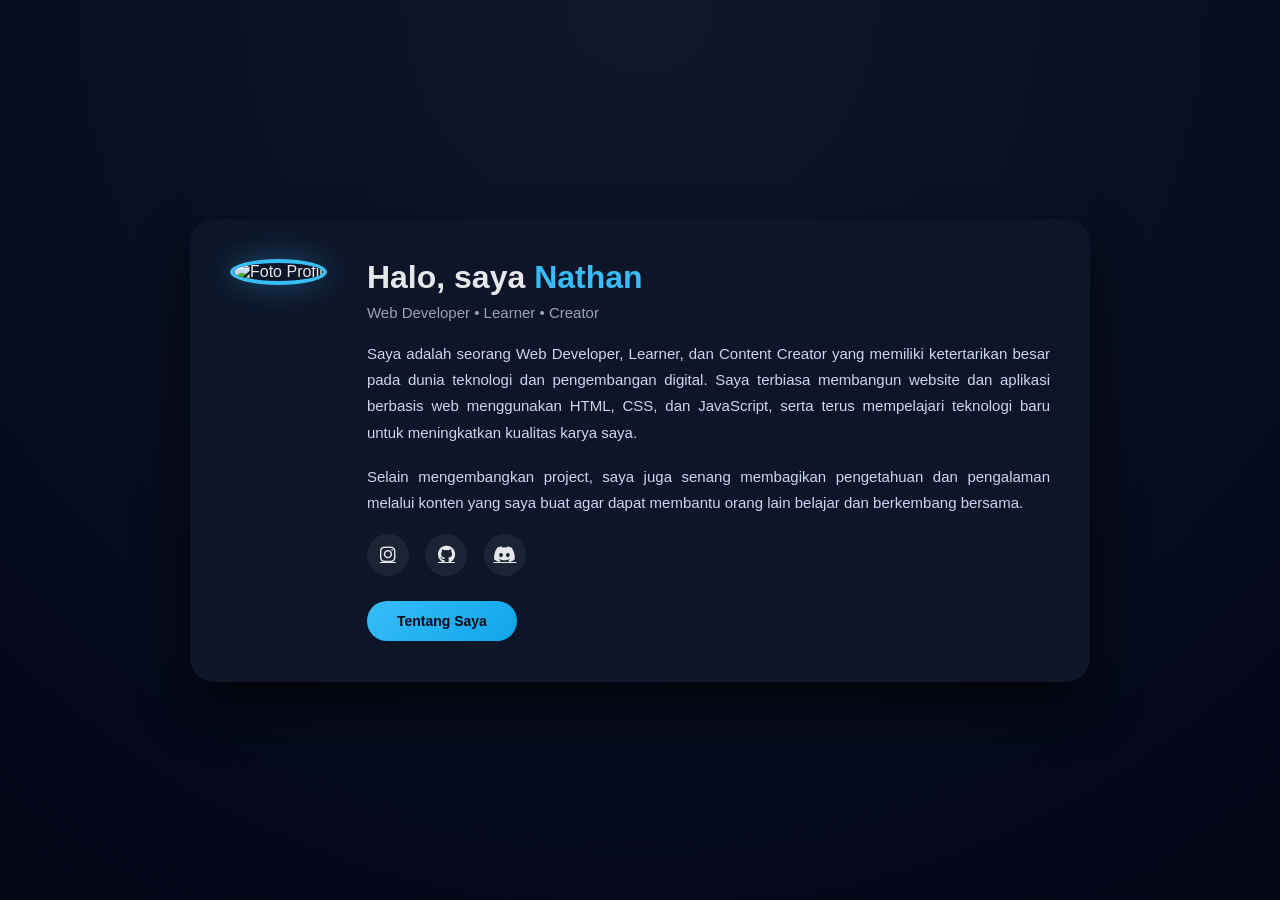
==== about/about.html @ 77d3fabb "update tampilan" ====
<!DOCTYPE html>
<html lang="id">
<head>
  <meta charset="UTF-8" />
  <meta name="viewport" content="width=device-width, initial-scale=1.0" />
  <title>About Me</title>

  <!-- CSS -->
  <link rel="stylesheet" href="about.css" />

  <!-- Font Awesome (icon) -->
  <link rel="stylesheet"
    href="https://cdnjs.cloudflare.com/ajax/libs/font-awesome/6.5.1/css/all.min.css">
</head>
<body>

  <section class="about-container">
    <div class="profile">
      <img src="https://cdn.discordapp.com/attachments/1394068619578572881/1466203368186712177/file_000000004684720681ab0781f75b24bd.png?ex=697be3cb&is=697a924b&hm=e823f5326f32f9d3fe4507c26cfea7dab4795827d26f7c28d5e58ba95d58ee17&" alt="Foto Profil">
    </div>

    <div class="about-content">
      <h1>Halo, saya <span>Nathan</span></h1>
      <p class="subtitle">Web Developer • Learner • Creator</p>

      <p class="description">
  Saya adalah seorang Web Developer, Learner, dan Content Creator yang memiliki
  ketertarikan besar pada dunia teknologi dan pengembangan digital. Saya terbiasa
  membangun website dan aplikasi berbasis web menggunakan HTML, CSS, dan
  JavaScript, serta terus mempelajari teknologi baru untuk meningkatkan kualitas
  karya saya.
  </p>

  <p class="description">
  Selain mengembangkan project, saya juga senang membagikan pengetahuan dan
  pengalaman melalui konten yang saya buat agar dapat membantu orang lain belajar
  dan berkembang bersama.
</p>

      <div class="social">
        <a href="#" title="Instagram"><i class="fab fa-instagram"></i></a>
        <a href="#" title="GitHub"><i class="fab fa-github"></i></a>
        <a href="#" title="Discord"><i class="fab fa-discord"></i></a>
      </div>

      <button id="btnMore">Tentang Saya</button>
    </div>
  </section>

  <!-- JS -->
  <script src="about.js"></script>
</body>
</html>
---- about/about.css ----
/* RESET */
* {
  margin: 0;
  padding: 0;
  box-sizing: border-box;
  font-family: "Inter", Arial, Helvetica, sans-serif;
}

/* BODY */
body {
  min-height: 100vh;
  background: radial-gradient(circle at top, #0f172a, #020617);
  display: flex;
  justify-content: center;
  align-items: center;
  padding: 20px;
  color: #e5e7eb;
}

/* CONTAINER */
.about-container {
  width: 100%;
  max-width: 900px;
  background: rgba(15, 23, 42, 0.9);
  backdrop-filter: blur(12px);
  border-radius: 24px;
  padding: 40px;
  display: flex;
  gap: 40px;
  box-shadow: 0 25px 50px rgba(0, 0, 0, 0.6);
  transition: 0.3s ease;
}

/* PROFILE */
.profile {
  flex-shrink: 0;
}

.profile img {
  width: 180px;
  height: 180px;
  border-radius: 50%;
  object-fit: cover;
  border: 4px solid #38bdf8;
  box-shadow: 0 0 30px rgba(56, 189, 248, 0.35);
}

/* CONTENT */
.about-content {
  flex: 1;
}

.about-content h1 {
  font-size: 32px;
  font-weight: 700;
  margin-bottom: 8px;
}

.about-content h1 span {
  color: #38bdf8;
}

.subtitle {
  font-size: 15px;
  color: #94a3b8;
  margin-bottom: 20px;
}

/* DESCRIPTION */
.description {
  font-size: 15px;
  line-height: 1.75;
  color: #cbd5f5;
  margin-bottom: 18px;
  text-align: justify;
}

/* SOCIAL */
.social {
  margin-top: 10px;
}

.social a {
  display: inline-flex;
  align-items: center;
  justify-content: center;
  width: 42px;
  height: 42px;
  margin-right: 12px;
  border-radius: 50%;
  background: rgba(255, 255, 255, 0.06);
  color: #e5e7eb;
  font-size: 18px;
  transition: 0.3s ease;
}

.social a:hover {
  background: #38bdf8;
  color: #020617;
  transform: translateY(-4px);
}

/* BUTTON */
button {
  margin-top: 25px;
  padding: 12px 30px;
  background: linear-gradient(135deg, #38bdf8, #0ea5e9);
  border: none;
  border-radius: 999px;
  font-size: 14px;
  font-weight: 600;
  color: #020617;
  cursor: pointer;
  transition: 0.3s ease;
}

button:hover {
  transform: translateY(-2px);
  box-shadow: 0 10px 25px rgba(56, 189, 248, 0.5);
}

/* ================= RESPONSIVE ================= */

/* TABLET */
@media (max-width: 900px) {
  .about-container {
    padding: 35px;
    gap: 30px;
  }

  .about-content h1 {
    font-size: 28px;
  }
}

/* MOBILE */
@media (max-width: 768px) {
  .about-container {
    flex-direction: column;
    align-items: center;
    text-align: center;
  }

  .description {
    text-align: left;
  }

  .profile img {
    width: 150px;
    height: 150px;
  }
}

/* SMALL MOBILE */
@media (max-width: 480px) {
  .about-container {
    padding: 25px 20px;
    border-radius: 18px;
  }

  .profile img {
    width: 120px;
    height: 120px;
  }

  .about-content h1 {
    font-size: 22px;
  }

  .subtitle {
    font-size: 14px;
  }

  .description {
    font-size: 14px;
  }

  button {
    width: 100%;
  }
}
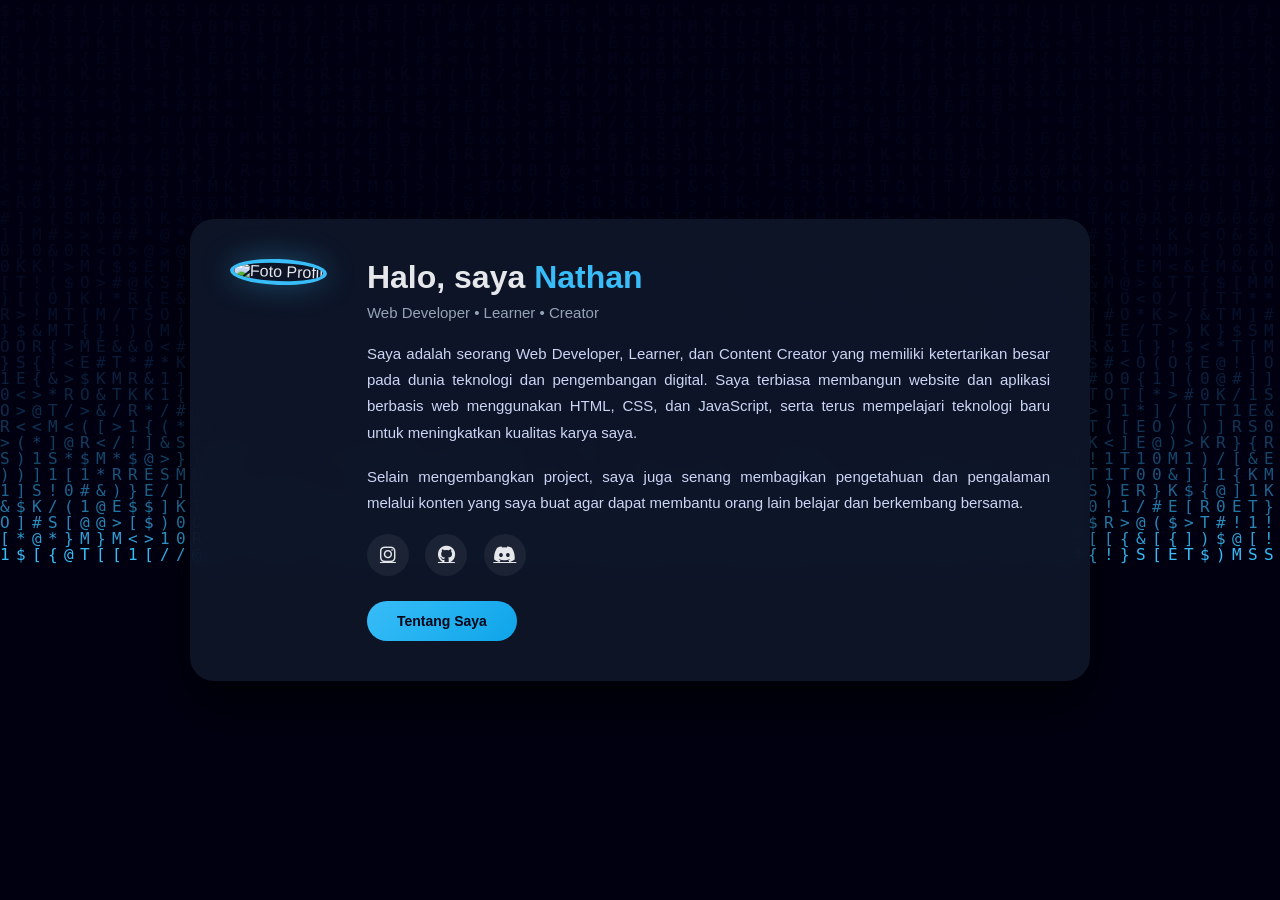
==== commit 784659e7: "Update about.html" ====
--- a/about/about.html
+++ b/about/about.html
@@ -16,7 +16,7 @@
 
   <section class="about-container">
     <div class="profile">
-      <img src="https://cdn.discordapp.com/attachments/1394068619578572881/1466203368186712177/file_000000004684720681ab0781f75b24bd.png?ex=697be3cb&is=697a924b&hm=e823f5326f32f9d3fe4507c26cfea7dab4795827d26f7c28d5e58ba95d58ee17&" alt="Foto Profil">
+      <img src="profile.png" alt="Foto Profil">
     </div>
 
     <div class="about-content">
